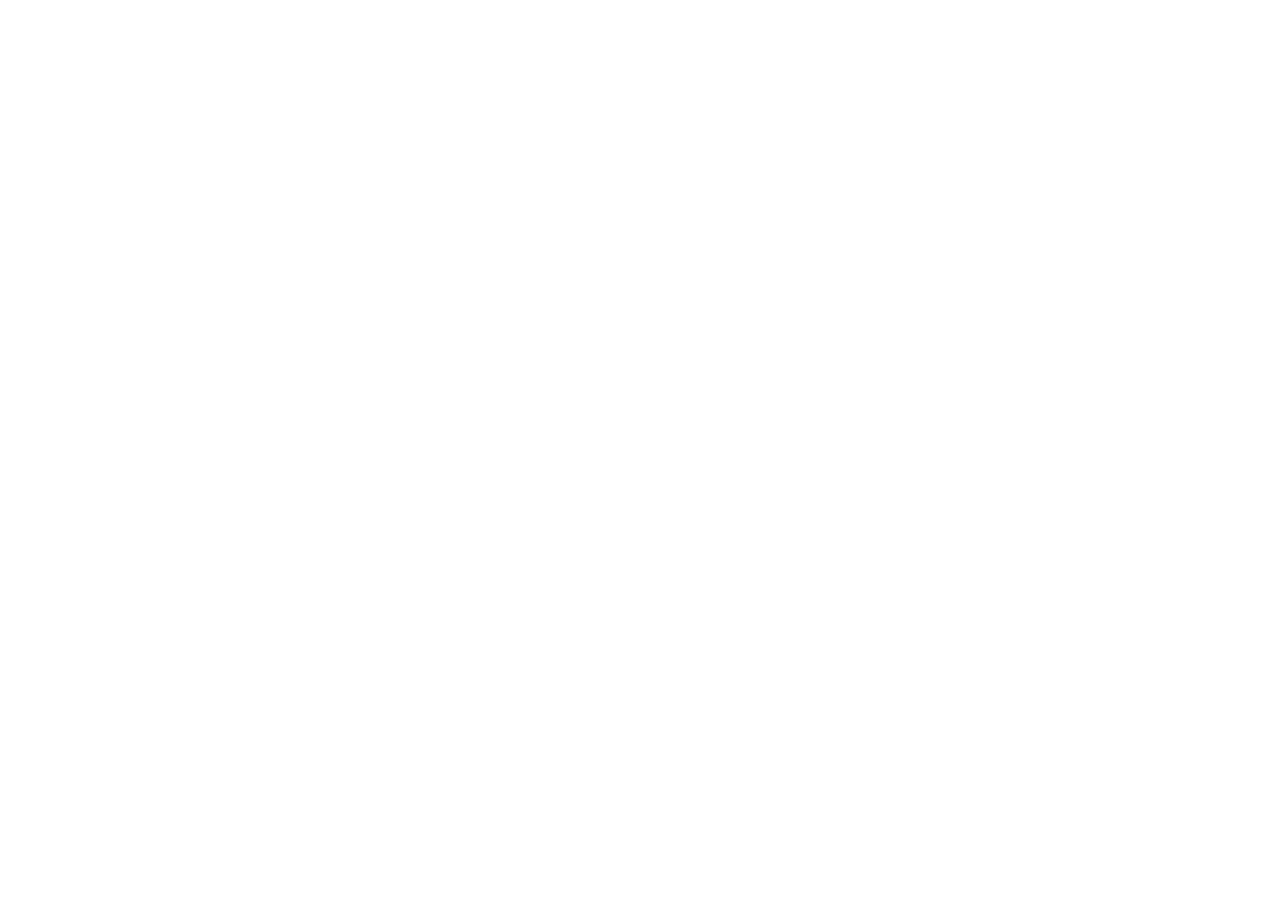
==== index.html @ b1f7e97e "1 apsso" ====
<!DOCTYPE html>
<html lang="en">
<head>
    <meta charset="UTF-8">
    <meta name="viewport" content="width=device-width, initial-scale=1.0">
    <title>Document</title>
</head>
<body>
    
</body>
</html>
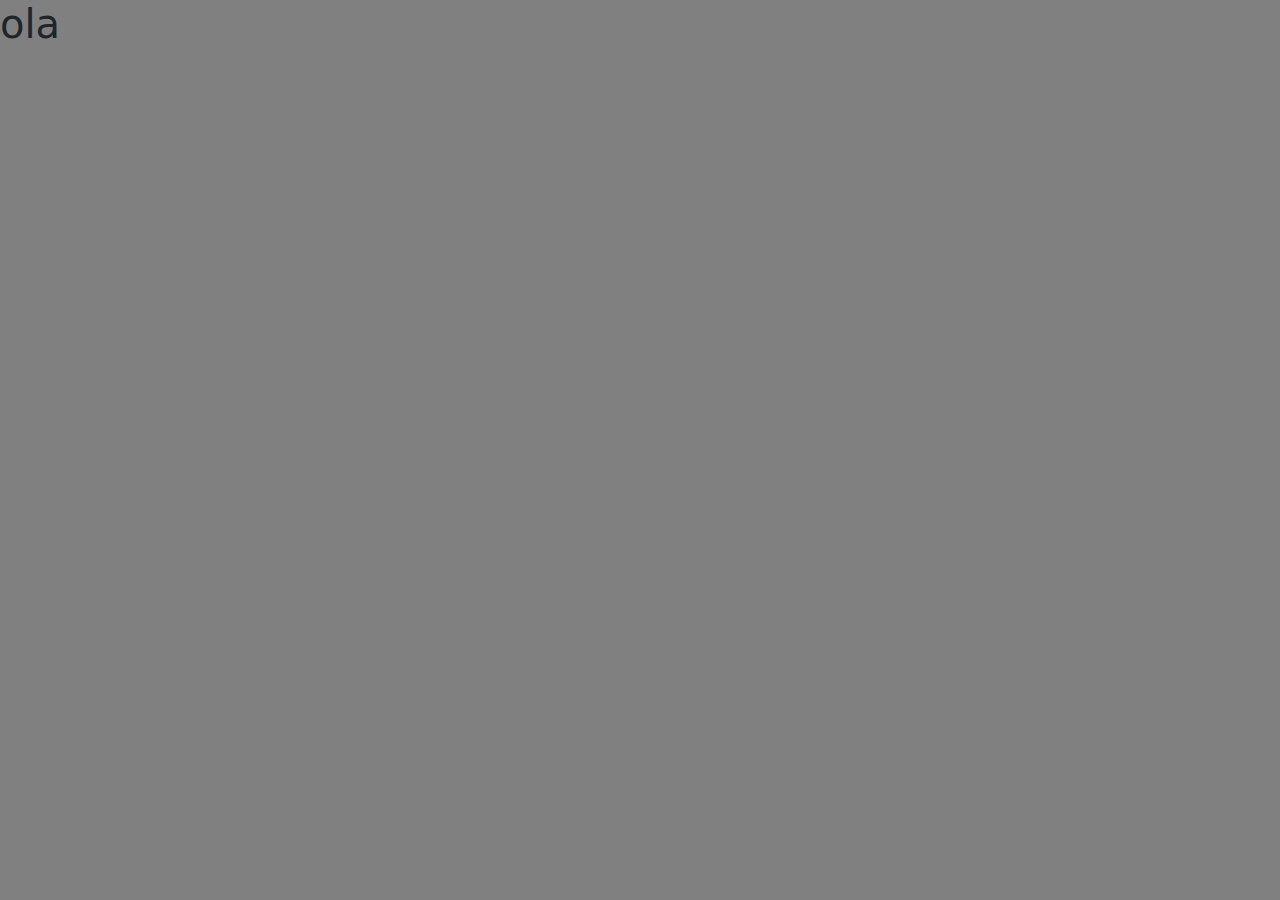
==== commit 2ee94dbb: "inicio" ====
--- a/index.html
+++ b/index.html
@@ -1,11 +1,15 @@
 <!DOCTYPE html>
 <html lang="en">
 <head>
+    
+    <link href="https://cdn.jsdelivr.net/npm/bootstrap@5.3.3/dist/css/bootstrap.min.css" rel="stylesheet" integrity="sha384-QWTKZyjpPEjISv5WaRU9OFeRpok6YctnYmDr5pNlyT2bRjXh0JMhjY6hW+ALEwIH" crossorigin="anonymous">
+    <link rel="stylesheet" href="style.css">
     <meta charset="UTF-8">
     <meta name="viewport" content="width=device-width, initial-scale=1.0">
     <title>Document</title>
 </head>
 <body>
-    
+    <h1>ola</h1>
 </body>
+<script src="https://cdn.jsdelivr.net/npm/bootstrap@5.3.3/dist/js/bootstrap.bundle.min.js" integrity="sha384-YvpcrYf0tY3lHB60NNkmXc5s9fDVZLESaAA55NDzOxhy9GkcIdslK1eN7N6jIeHz" crossorigin="anonymous"></script>
 </html>--- a/style.css
+++ b/style.css
@@ -0,0 +1,4 @@
+
+body{
+    background-color: gray;
+}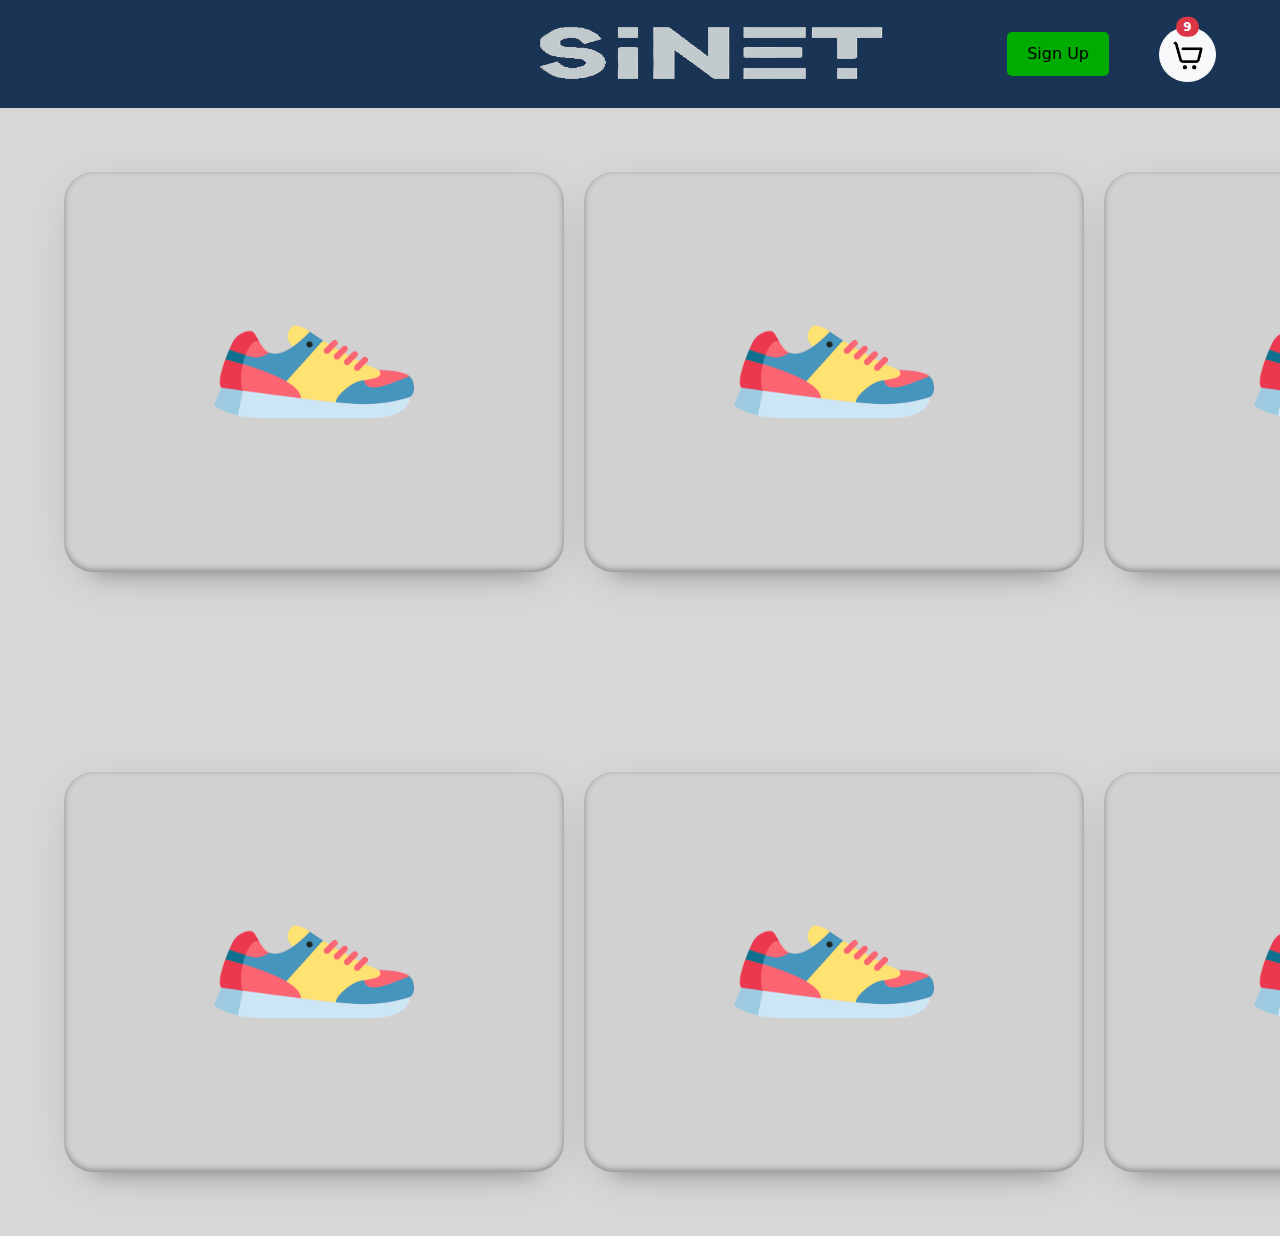
==== commit a7bf11dd: "pagina principal" ====
--- a/index.html
+++ b/index.html
@@ -1,7 +1,6 @@
 <!DOCTYPE html>
 <html lang="en">
 <head>
-    
     <link href="https://cdn.jsdelivr.net/npm/bootstrap@5.3.3/dist/css/bootstrap.min.css" rel="stylesheet" integrity="sha384-QWTKZyjpPEjISv5WaRU9OFeRpok6YctnYmDr5pNlyT2bRjXh0JMhjY6hW+ALEwIH" crossorigin="anonymous">
     <link rel="stylesheet" href="style.css">
     <meta charset="UTF-8">
@@ -9,7 +8,66 @@
     <title>Document</title>
 </head>
 <body>
-    <h1>ola</h1>
+    <div class="container"> 
+        <header>
+            <img id="logo-sinet" src="/assets/image (1).png" alt="">
+                <a id="register" href="">Sign Up</a>
+                <button type="button" class="btn btn-light position-relative">
+                    <img id="cart-buy" src="/assets/carrinho-de-compras.png" alt="">
+                    <span class="position-absolute top-10 start-10 translate-middle badge rounded-pill bg-danger">
+                      9
+                    </span>
+                  </button>
+            
+        </header>
+        <!--
+        <section>
+            <div id="carouselExampleInterval" class="carousel slide carousel-fade " data-bs-ride="carousel">
+                <div class="carousel-inner">
+                  <div class="carousel-item" data-bs-interval="10000">
+                    <svg class="bd-placeholder-img bd-placeholder-img-lg d-block w-100" width="800" height="400" xmlns="http://www.w3.org/2000/svg" role="img" aria-label="Placeholder: First slide" preserveAspectRatio="xMidYMid slice" focusable="false"><title>Placeholder</title><rect width="100%" height="100%" fill="#777"></rect><text x="50%" y="50%" fill="#555" dy=".3em">First slide</text></svg>
+                  </div>
+                  <div class="carousel-item" data-bs-interval="2000">
+                    <svg class="bd-placeholder-img bd-placeholder-img-lg d-block w-100" width="800" height="400" xmlns="http://www.w3.org/2000/svg" role="img" aria-label="Placeholder: Second slide" preserveAspectRatio="xMidYMid slice" focusable="false"><title>Placeholder</title><rect width="100%" height="100%" fill="#666"></rect><text x="50%" y="50%" fill="#444" dy=".3em">Second slide</text></svg>
+                  </div>
+                  <div class="carousel-item active">
+                    <svg class="bd-placeholder-img bd-placeholder-img-lg d-block w-100" width="800" height="400" xmlns="http://www.w3.org/2000/svg" role="img" aria-label="Placeholder: Third slide" preserveAspectRatio="xMidYMid slice" focusable="false"><title>Placeholder</title><rect width="100%" height="100%" fill="#555"></rect><text x="50%" y="50%" fill="#333" dy=".3em">Third slide</text></svg>
+                  </div>
+                </div>
+                <button class="carousel-control-prev" type="button" data-bs-target="#carouselExampleInterval" data-bs-slide="prev">
+                  <span class="carousel-control-prev-icon" aria-hidden="true"></span>
+                  <span class="visually-hidden">Previous</span>
+                </button>
+                <button class="carousel-control-next" type="button" data-bs-target="#carouselExampleInterval" data-bs-slide="next">
+                  <span class="carousel-control-next-icon" aria-hidden="true"></span>
+                  <span class="visually-hidden">Next</span>
+                </button>
+              </div>
+        </section>
+        -->
+        <main>
+            <div class="produtos">
+                <a class="cartao" href="">
+                    <img src="/assets/tenis.png" alt="">
+                </a>
+                <a class="cartao" href="">
+                    <img src="/assets/tenis.png" alt="">
+                </a>
+                <a class="cartao" href="">
+                    <img src="/assets/tenis.png" alt="">
+                </a>
+                <a class="cartao" href="">
+                    <img src="/assets/tenis.png" alt="">
+                </a>
+                <a class="cartao" href="">
+                    <img src="/assets/tenis.png" alt="">
+                </a>
+                <a class="cartao" href="">
+                    <img src="/assets/tenis.png" alt="">
+                </a>
+            </div>
+        </main>
+    </div>
 </body>
 <script src="https://cdn.jsdelivr.net/npm/bootstrap@5.3.3/dist/js/bootstrap.bundle.min.js" integrity="sha384-YvpcrYf0tY3lHB60NNkmXc5s9fDVZLESaAA55NDzOxhy9GkcIdslK1eN7N6jIeHz" crossorigin="anonymous"></script>
 </html>--- a/style.css
+++ b/style.css
@@ -1,4 +1,108 @@
+/* estrutura */
 
-body{
-    background-color: gray;
+.container{
+    background-color: #d7d7d7;
+    width: 100%;
+    max-width: none;
+    padding: 0;
+    margin: 0;
+}
+header{
+    display: flex;
+    padding: 0px 5%;
+    justify-content: flex-end;
+    align-items: center;
+    width: 100%;
+    height: 12vh;
+    margin: 0;
+    gap: 50px;
+    background-color: #193454;
+}
+.btn{
+    border-radius: 50%;
+    padding: 5px;
+}
+/*
+ID 
+*/
+
+#register{
+    text-decoration: none;
+    color: #000;
+    padding: 10px 20px;
+    border-radius: 5px;
+    background-color: rgb(0, 172, 0);
+}
+#register:hover{
+    background-color: rgb(106, 255, 106);
+}
+#logo-sinet{
+    position: absolute;
+    top: 1em;
+    left: 41.5%;
+    user-select: none;
+  -moz-user-select: none;
+  -webkit-user-select: none;
+  -ms-user-select: none;
+  pointer-events: none;
+  -webkit-touch-callout: none;
+}
+#cart-buy{
+    width: 45px;
+    object-fit: cover;
+    padding: 4px 6px 4px 4px;
+    border-radius: 50%;
+    display: flex;
+    align-items: center;
+    justify-content: center;
+}
+/*MAIN*/
+
+main{
+    width: 100%;
+    display: flex;
+    justify-content: center;
+    
+}
+/*produtos*/
+.produtos{
+    
+    padding: 5% 0px 5% 5%;
+    width: 100%;
+    height: max-content;
+    flex-wrap: wrap;
+    display: grid;
+    grid-template-columns: repeat(3, 1fr); /* 3 colunas de tamanho igual */
+    grid-gap: 20px; /* Espaçamento entre os cards */
+    grid-row-gap: 200px;
+
+}
+.cartao{
+    width: 500px;
+    height: 400px;
+    background-color: #d1d1d1;
+    border-radius: 30px;
+    display: flex;
+    align-items: center;
+    justify-content: center;
+    box-shadow: rgba(21, 21, 37, 0.25) 0px 10px 50px -20px, rgba(0, 0, 0, 0.3) 0px 30px 20px -30px, rgba(1, 2, 3, 0.35) 0px -2px 6px 0px inset;
+}
+.cartao:hover{
+    box-shadow: rgba(0, 0, 0, 0.17) 0px -23px 25px 0px inset, rgba(0, 0, 0, 0.15) 0px -36px 30px 0px inset, rgba(0, 0, 0, 0.1) 0px -79px 40px 0px inset, rgba(0, 0, 0, 0.06) 0px 2px 1px, rgba(0, 0, 0, 0.09) 0px 4px 2px, rgba(0, 0, 0, 0.09) 0px 8px 4px, rgba(0, 0, 0, 0.09) 0px 16px 8px, rgba(0, 0, 0, 0.09) 0px 32px 16px;
+    
+}
+.cartao img{
+    width: 200px;
+}
+
+.center{
+    display: flex;
+    width: 100%;
+    justify-content: center;
+}
+.line{
+    background-color: green;
+    width: 100%;
+    height: 7px;
+    transform: rotate(90deg);
 }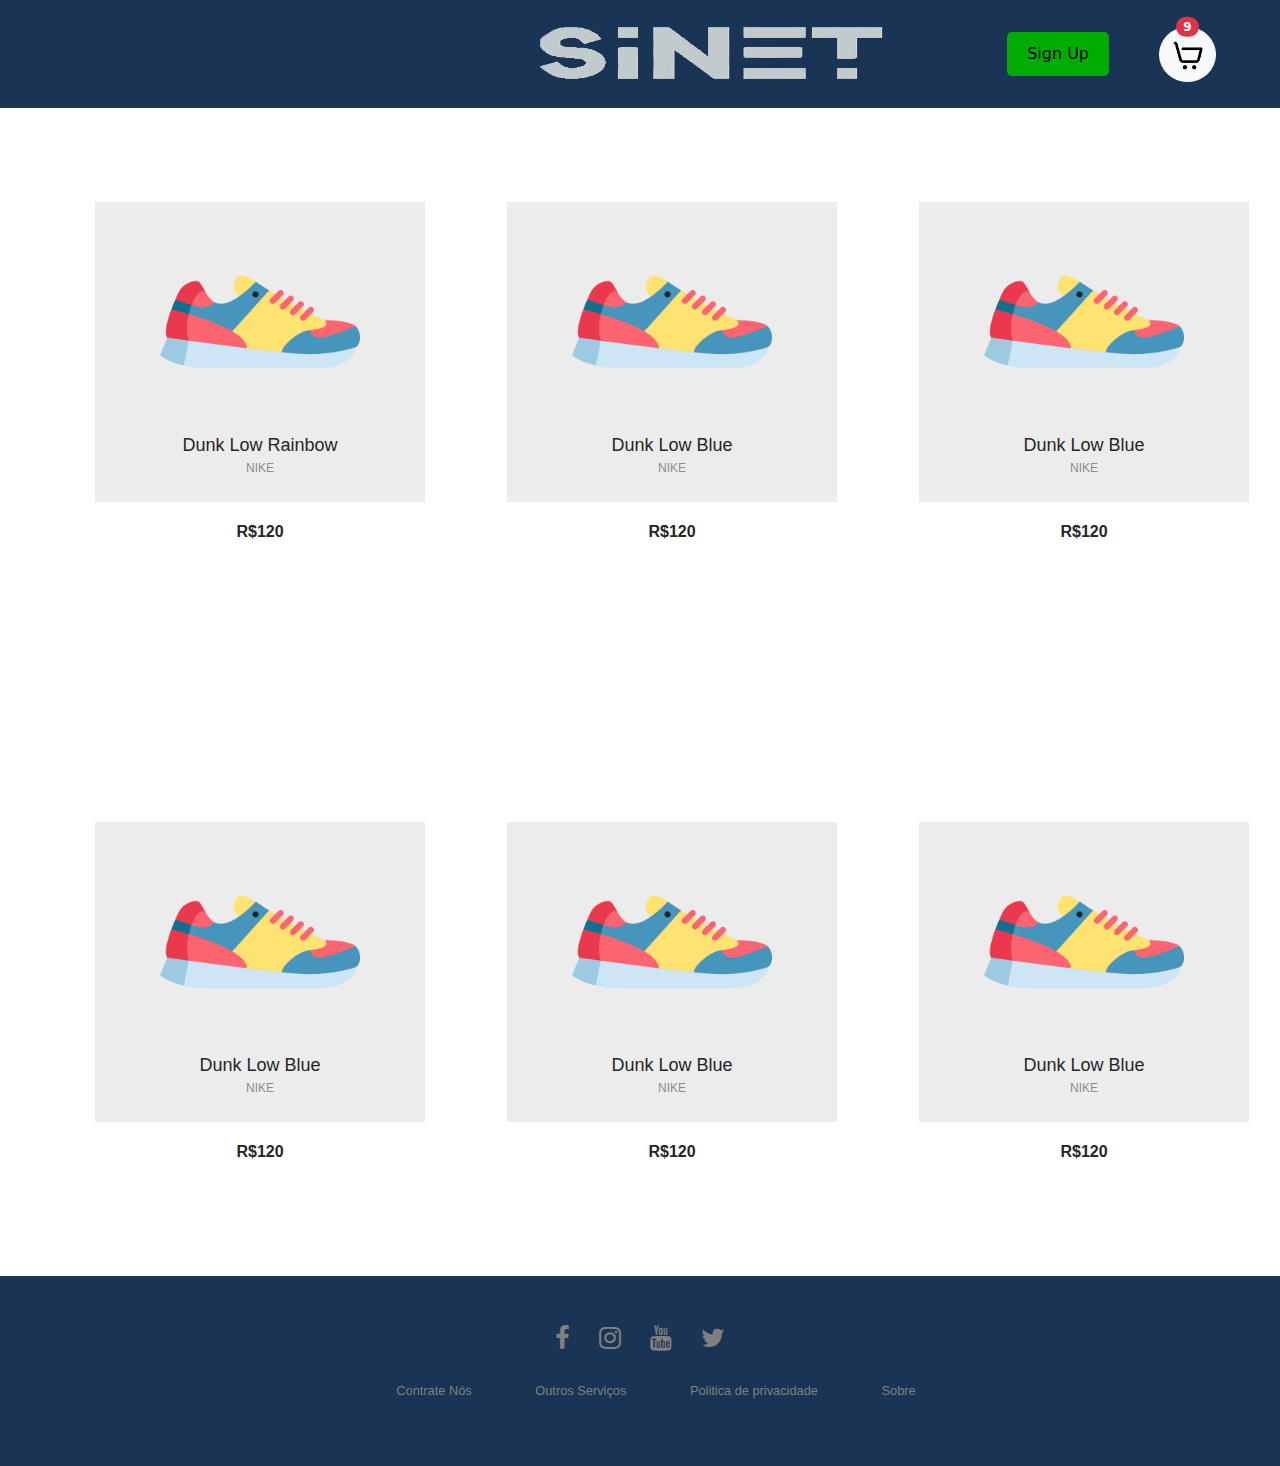
==== commit 407618ae: "pagina inicial design pronto" ====
--- a/index.html
+++ b/index.html
@@ -2,6 +2,7 @@
 <html lang="en">
 <head>
     <link href="https://cdn.jsdelivr.net/npm/bootstrap@5.3.3/dist/css/bootstrap.min.css" rel="stylesheet" integrity="sha384-QWTKZyjpPEjISv5WaRU9OFeRpok6YctnYmDr5pNlyT2bRjXh0JMhjY6hW+ALEwIH" crossorigin="anonymous">
+    <link rel="stylesheet" href="https://cdnjs.cloudflare.com/ajax/libs/font-awesome/4.7.0/css/font-awesome.min.css">
     <link rel="stylesheet" href="style.css">
     <meta charset="UTF-8">
     <meta name="viewport" content="width=device-width, initial-scale=1.0">
@@ -47,27 +48,215 @@
         -->
         <main>
             <div class="produtos">
-                <a class="cartao" href="">
-                    <img src="/assets/tenis.png" alt="">
-                </a>
-                <a class="cartao" href="">
-                    <img src="/assets/tenis.png" alt="">
-                </a>
-                <a class="cartao" href="">
-                    <img src="/assets/tenis.png" alt="">
-                </a>
-                <a class="cartao" href="">
-                    <img src="/assets/tenis.png" alt="">
-                </a>
-                <a class="cartao" href="">
-                    <img src="/assets/tenis.png" alt="">
-                </a>
-                <a class="cartao" href="">
-                    <img src="/assets/tenis.png" alt="">
-                </a>
+              <div class="containerf page-wrapper">
+                <div class="page-inner">
+                  <div class="row">
+                    <div class="el-wrapper">
+                      <div class="box-up">
+                        <img class="img" src="/assets/tenis.png" alt="">
+                        <div class="img-info">
+                          <div class="info-inner">
+                            <span class="p-name">Dunk Low Rainbow</span>
+                            <span class="p-company">Nike</span>
+                          </div>
+                          <div class="a-size">tamanho disponivel : <span class="size">S , M , L , XL</span></div>
+                        </div>
+                      </div>
+              
+                      <div class="box-down">
+                        <div class="h-bg">
+                          <div class="h-bg-inner"></div>
+                        </div>
+              
+                        <a class="cart" href="#">
+                          <span class="price">R$120</span>
+                          <span class="add-to-cart">
+                            <span class="txt">Adicionar no carrinho</span>
+                          </span>
+                        </a>
+                      </div>
+                    </div>
+                  </div>
+                </div>
+              </div>
+              <div class="container page-wrapper">
+                <div class="page-inner">
+                  <div class="row">
+                    <div class="el-wrapper">
+                      <div class="box-up">
+                        <img class="img" src="/assets/tenis.png" alt="">
+                        <div class="img-info">
+                          <div class="info-inner">
+                            <span class="p-name">Dunk Low Blue</span>
+                            <span class="p-company">Nike</span>
+                          </div>
+                          <div class="a-size">tamanho disponivel : <span class="size">S , M , L , XL</span></div>
+                        </div>
+                      </div>
+              
+                      <div class="box-down">
+                        <div class="h-bg">
+                          <div class="h-bg-inner"></div>
+                        </div>
+              
+                        <a class="cart" href="#">
+                          <span class="price">R$120</span>
+                          <span class="add-to-cart">
+                            <span class="txt">Adicionar no carrinho</span>
+                          </span>
+                        </a>
+                      </div>
+                    </div>
+                  </div>
+                </div>
+              </div>
+              <div class="container page-wrapper">
+                <div class="page-inner">
+                  <div class="row">
+                    <div class="el-wrapper">
+                      <div class="box-up">
+                        <img class="img" src="/assets/tenis.png" alt="">
+                        <div class="img-info">
+                          <div class="info-inner">
+                            <span class="p-name">Dunk Low Blue</span>
+                            <span class="p-company">Nike</span>
+                          </div>
+                          <div class="a-size">tamanho disponivel : <span class="size">S , M , L , XL</span></div>
+                        </div>
+                      </div>
+              
+                      <div class="box-down">
+                        <div class="h-bg">
+                          <div class="h-bg-inner"></div>
+                        </div>
+              
+                        <a class="cart" href="#">
+                          <span class="price">R$120</span>
+                          <span class="add-to-cart">
+                            <span class="txt">Adicionar no carrinho</span>
+                          </span>
+                        </a>
+                      </div>
+                    </div>
+                  </div>
+                </div>
+              </div>
+              <div class="container page-wrapper">
+                <div class="page-inner">
+                  <div class="row">
+                    <div class="el-wrapper">
+                      <div class="box-up">
+                        <img class="img" src="/assets/tenis.png" alt="">
+                        <div class="img-info">
+                          <div class="info-inner">
+                            <span class="p-name">Dunk Low Blue</span>
+                            <span class="p-company">Nike</span>
+                          </div>
+                          <div class="a-size">tamanho disponivel : <span class="size">S , M , L , XL</span></div>
+                        </div>
+                      </div>
+              
+                      <div class="box-down">
+                        <div class="h-bg">
+                          <div class="h-bg-inner"></div>
+                        </div>
+              
+                        <a class="cart" href="#">
+                          <span class="price">R$120</span>
+                          <span class="add-to-cart">
+                            <span class="txt">Adicionar no carrinho</span>
+                          </span>
+                        </a>
+                      </div>
+                    </div>
+                  </div>
+                </div>
+              </div>
+              <div class="container page-wrapper">
+                <div class="page-inner">
+                  <div class="row">
+                    <div class="el-wrapper">
+                      <div class="box-up">
+                        <img class="img" src="/assets/tenis.png" alt="">
+                        <div class="img-info">
+                          <div class="info-inner">
+                            <span class="p-name">Dunk Low Blue</span>
+                            <span class="p-company">Nike</span>
+                          </div>
+                          <div class="a-size">tamanho disponivel : <span class="size">S , M , L , XL</span></div>
+                        </div>
+                      </div>
+              
+                      <div class="box-down">
+                        <div class="h-bg">
+                          <div class="h-bg-inner"></div>
+                        </div>
+              
+                        <a class="cart" href="#">
+                          <span class="price">R$120</span>
+                          <span class="add-to-cart">
+                            <span class="txt">Adicionar no carrinho</span>
+                          </span>
+                        </a>
+                      </div>
+                    </div>
+                  </div>
+                </div>
+              </div>
+              <div class="container page-wrapper">
+                <div class="page-inner">
+                  <div class="row">
+                    <div class="el-wrapper">
+                      <div class="box-up">
+                        <img class="img" src="/assets/tenis.png" alt="">
+                        <div class="img-info">
+                          <div class="info-inner">
+                            <span class="p-name">Dunk Low Blue</span>
+                            <span class="p-company">Nike</span>
+                          </div>
+                          <div class="a-size">tamanho disponivel : <span class="size">S , M , L , XL</span></div>
+                        </div>
+                      </div>
+              
+                      <div class="box-down">
+                        <div class="h-bg">
+                          <div class="h-bg-inner"></div>
+                        </div>
+              
+                        <a class="cart" href="#">
+                          <span class="price">R$120</span>
+                          <span class="add-to-cart">
+                            <span class="txt">Adicionar no carrinho</span>
+                          </span>
+                        </a>
+                      </div>
+                    </div>
+                  </div>
+                </div>
+              </div>
             </div>
         </main>
-    </div>
+        <footer>
+          <div class="footer">
+          <div class="rowf">
+          <a href="#"><i class="fa fa-facebook"></i></a>
+          <a href="#"><i class="fa fa-instagram"></i></a>
+          <a href="#"><i class="fa fa-youtube"></i></a>
+          <a href="#"><i class="fa fa-twitter"></i></a>
+          </div>
+          
+          <div class="rowf">
+          <ul>
+          <li><a href="#">Contrate Nós</a></li>
+          <li><a href="#">Outros Serviços</a></li>
+          <li><a href="#">Politica de privacidade</a></li>
+          <li><a href="#">Sobre</a></li>
+          </ul>
+          </div>
+        
+          </div>
+          </footer>
+    </div> 
 </body>
 <script src="https://cdn.jsdelivr.net/npm/bootstrap@5.3.3/dist/js/bootstrap.bundle.min.js" integrity="sha384-YvpcrYf0tY3lHB60NNkmXc5s9fDVZLESaAA55NDzOxhy9GkcIdslK1eN7N6jIeHz" crossorigin="anonymous"></script>
 </html>--- a/style.css
+++ b/style.css
@@ -1,7 +1,12 @@
 /* estrutura */
-
+*{
+    box-sizing: border-box;
+}
+html{
+    overflow-x: hidden;
+}
 .container{
-    background-color: #d7d7d7;
+    background-color: #ffffff;
     width: 100%;
     max-width: none;
     padding: 0;
@@ -41,11 +46,11 @@
     top: 1em;
     left: 41.5%;
     user-select: none;
-  -moz-user-select: none;
-  -webkit-user-select: none;
-  -ms-user-select: none;
-  pointer-events: none;
-  -webkit-touch-callout: none;
+    -moz-user-select: none;
+    -webkit-user-select: none;
+    -ms-user-select: none;
+    pointer-events: none;
+    -webkit-touch-callout: none;
 }
 #cart-buy{
     width: 45px;
@@ -77,32 +82,334 @@
     grid-row-gap: 200px;
 
 }
-.cartao{
-    width: 500px;
-    height: 400px;
-    background-color: #d1d1d1;
-    border-radius: 30px;
-    display: flex;
-    align-items: center;
-    justify-content: center;
-    box-shadow: rgba(21, 21, 37, 0.25) 0px 10px 50px -20px, rgba(0, 0, 0, 0.3) 0px 30px 20px -30px, rgba(1, 2, 3, 0.35) 0px -2px 6px 0px inset;
-}
-.cartao:hover{
-    box-shadow: rgba(0, 0, 0, 0.17) 0px -23px 25px 0px inset, rgba(0, 0, 0, 0.15) 0px -36px 30px 0px inset, rgba(0, 0, 0, 0.1) 0px -79px 40px 0px inset, rgba(0, 0, 0, 0.06) 0px 2px 1px, rgba(0, 0, 0, 0.09) 0px 4px 2px, rgba(0, 0, 0, 0.09) 0px 8px 4px, rgba(0, 0, 0, 0.09) 0px 16px 8px, rgba(0, 0, 0, 0.09) 0px 32px 16px;
-    
-}
-.cartao img{
+
+/*PRODUTOS */
+.img{
     width: 200px;
 }
-
-.center{
-    display: flex;
-    width: 100%;
-    justify-content: center;
-}
-.line{
-    background-color: green;
-    width: 100%;
-    height: 7px;
-    transform: rotate(90deg);
-}+.box-up{
+    background-color: #ececec;
+}
+.d-flex {
+  display: -webkit-box;
+  display: -ms-flexbox;
+  display: flex;
+}
+
+.align-center {
+  -webkit-box-align: center;
+  -ms-flex-align: center;
+  align-items: center;
+}
+
+.flex-centerY-centerX {
+  justify-content: center;
+  -webkit-box-pack: center;
+  -ms-flex-pack: center;
+  justify-content: center;
+  -webkit-box-align: center;
+  -ms-flex-align: center;
+  align-items: center;
+}
+
+
+.page-wrapper {
+  height: 100%;
+  display: table;
+}
+
+.page-wrapper .page-inner {
+  display: table-cell;
+  vertical-align: middle;
+}
+
+.el-wrapper {
+  width: 360px;
+  padding: 15px;
+  margin: 15px auto;
+  background-color: #fff;
+}
+
+@media (max-width: 991px) {
+  .el-wrapper {
+    width: 345px;
+  }
+}
+
+@media (max-width: 767px) {
+  .el-wrapper {
+    width: 290px;
+    margin: 30px auto;
+  }
+}
+
+.el-wrapper:hover .h-bg {
+  left: 0px;
+}
+
+.el-wrapper:hover .price {
+  left: 20px;
+  -webkit-transform: translateY(-50%);
+  -ms-transform: translateY(-50%);
+  -o-transform: translateY(-50%);
+  transform: translateY(-50%);
+  color: #818181;
+}
+
+.el-wrapper:hover .add-to-cart {
+  left: 50%;
+}
+
+.el-wrapper:hover .img {
+  webkit-filter: blur(7px);
+  -o-filter: blur(7px);
+  -ms-filter: blur(7px);
+  filter: blur(7px);
+  filter: progid:DXImageTransform.Microsoft.Blur(pixelradius='7', shadowopacity='0.0');
+  opacity: 0.4;
+}
+
+.el-wrapper:hover .info-inner {
+  bottom: 155px;
+}
+
+.el-wrapper:hover .a-size {
+  -webkit-transition-delay: 300ms;
+  -o-transition-delay: 300ms;
+  transition-delay: 300ms;
+  bottom: 50px;
+  opacity: 1;
+}
+
+.el-wrapper .box-down {
+  width: 100%;
+  height: 60px;
+  position: relative;
+  overflow: hidden;
+}
+
+.el-wrapper .box-up {
+  width: 100%;
+  height: 300px;
+  position: relative;
+  overflow: hidden;
+  text-align: center;
+}
+
+.el-wrapper .img {
+  padding: 20px 0;
+  -webkit-transition: all 800ms cubic-bezier(0, 0, 0.18, 1);
+  -moz-transition: all 800ms cubic-bezier(0, 0, 0.18, 1);
+  -o-transition: all 800ms cubic-bezier(0, 0, 0.18, 1);
+  transition: all 800ms cubic-bezier(0, 0, 0.18, 1);
+  /* ease-out */
+  -webkit-transition-timing-function: cubic-bezier(0, 0, 0.18, 1);
+  -moz-transition-timing-function: cubic-bezier(0, 0, 0.18, 1);
+  -o-transition-timing-function: cubic-bezier(0, 0, 0.18, 1);
+  transition-timing-function: cubic-bezier(0, 0, 0.18, 1);
+  /* ease-out */
+}
+
+.h-bg {
+  -webkit-transition: all 800ms cubic-bezier(0, 0, 0.18, 1);
+  -moz-transition: all 800ms cubic-bezier(0, 0, 0.18, 1);
+  -o-transition: all 800ms cubic-bezier(0, 0, 0.18, 1);
+  transition: all 800ms cubic-bezier(0, 0, 0.18, 1);
+  /* ease-out */
+  -webkit-transition-timing-function: cubic-bezier(0, 0, 0.18, 1);
+  -moz-transition-timing-function: cubic-bezier(0, 0, 0.18, 1);
+  -o-transition-timing-function: cubic-bezier(0, 0, 0.18, 1);
+  transition-timing-function: cubic-bezier(0, 0, 0.18, 1);
+  /* ease-out */
+  width: 659px;
+  height: 100%;
+  background-color: #3f96cd;
+  position: absolute;
+  left: -659px;
+}
+
+.h-bg .h-bg-inner {
+  width: 50%;
+  height: 100%;
+  background-color: #464646;
+}
+
+.info-inner {
+  -webkit-transition: all 400ms cubic-bezier(0, 0, 0.18, 1);
+  -moz-transition: all 400ms cubic-bezier(0, 0, 0.18, 1);
+  -o-transition: all 400ms cubic-bezier(0, 0, 0.18, 1);
+  transition: all 400ms cubic-bezier(0, 0, 0.18, 1);
+  /* ease-out */
+  -webkit-transition-timing-function: cubic-bezier(0, 0, 0.18, 1);
+  -moz-transition-timing-function: cubic-bezier(0, 0, 0.18, 1);
+  -o-transition-timing-function: cubic-bezier(0, 0, 0.18, 1);
+  transition-timing-function: cubic-bezier(0, 0, 0.18, 1);
+  /* ease-out */
+  position: absolute;
+  width: 100%;
+  bottom: 25px;
+}
+
+.info-inner .p-name,
+.info-inner .p-company {
+  display: block;
+}
+
+.info-inner .p-name {
+  font-family: 'PT Sans', sans-serif;
+  font-size: 18px;
+  color: #252525;
+}
+
+.info-inner .p-company {
+  font-family: 'Lato', sans-serif;
+  font-size: 12px;
+  text-transform: uppercase;
+  color: #8c8c8c;
+}
+
+.a-size {
+  -webkit-transition: all 300ms cubic-bezier(0, 0, 0.18, 1);
+  -moz-transition: all 300ms cubic-bezier(0, 0, 0.18, 1);
+  -o-transition: all 300ms cubic-bezier(0, 0, 0.18, 1);
+  transition: all 300ms cubic-bezier(0, 0, 0.18, 1);
+  /* ease-out */
+  -webkit-transition-timing-function: cubic-bezier(0, 0, 0.18, 1);
+  -moz-transition-timing-function: cubic-bezier(0, 0, 0.18, 1);
+  -o-transition-timing-function: cubic-bezier(0, 0, 0.18, 1);
+  transition-timing-function: cubic-bezier(0, 0, 0.18, 1);
+  /* ease-out */
+  position: absolute;
+  width: 100%;
+  bottom: -20px;
+  font-family: 'PT Sans', sans-serif;
+  color: #828282;
+  opacity: 0;
+}
+
+.a-size .size {
+  color: #252525;
+}
+
+.cart {
+  display: block;
+  position: absolute;
+  width: 100%;
+  height: 100%;
+  top: 0;
+  left: 0;
+  font-family: 'Lato', sans-serif;
+  font-weight: 700;
+}
+
+.cart .price {
+  -webkit-transition: all 600ms cubic-bezier(0, 0, 0.18, 1);
+  -moz-transition: all 600ms cubic-bezier(0, 0, 0.18, 1);
+  -o-transition: all 600ms cubic-bezier(0, 0, 0.18, 1);
+  transition: all 600ms cubic-bezier(0, 0, 0.18, 1);
+  /* ease-out */
+  -webkit-transition-timing-function: cubic-bezier(0, 0, 0.18, 1);
+  -moz-transition-timing-function: cubic-bezier(0, 0, 0.18, 1);
+  -o-transition-timing-function: cubic-bezier(0, 0, 0.18, 1);
+  transition-timing-function: cubic-bezier(0, 0, 0.18, 1);
+  /* ease-out */
+  -webkit-transition-delay: 100ms;
+  -o-transition-delay: 100ms;
+  transition-delay: 100ms;
+  display: block;
+  position: absolute;
+  top: 50%;
+  left: 50%;
+  -webkit-transform: translate(-50%, -50%);
+  -ms-transform: translate(-50%, -50%);
+  -o-transform: translate(-50%, -50%);
+  transform: translate(-50%, -50%);
+  font-size: 16px;
+  color: #252525;
+}
+
+.cart .add-to-cart {
+  -webkit-transition: all 600ms cubic-bezier(0, 0, 0.18, 1);
+  -moz-transition: all 600ms cubic-bezier(0, 0, 0.18, 1);
+  -o-transition: all 600ms cubic-bezier(0, 0, 0.18, 1);
+  transition: all 600ms cubic-bezier(0, 0, 0.18, 1);
+  /* ease-out */
+  -webkit-transition-timing-function: cubic-bezier(0, 0, 0.18, 1);
+  -moz-transition-timing-function: cubic-bezier(0, 0, 0.18, 1);
+  -o-transition-timing-function: cubic-bezier(0, 0, 0.18, 1);
+  transition-timing-function: cubic-bezier(0, 0, 0.18, 1);
+  /* ease-out */
+  -webkit-transition-delay: 100ms;
+  -o-transition-delay: 100ms;
+  transition-delay: 100ms;
+  display: block;
+  position: absolute;
+  top: 50%;
+  left: 110%;
+  -webkit-transform: translate(-50%, -50%);
+  -ms-transform: translate(-50%, -50%);
+  -o-transform: translate(-50%, -50%);
+  transform: translate(-50%, -50%);
+}
+
+.cart .add-to-cart .txt {
+  font-size: 12px;
+  color: #fff;
+  letter-spacing: 0.045em;
+  text-transform: uppercase;
+  white-space: nowrap;
+}
+/*FOOTER*/
+.footer{
+    background:#193454;
+    padding:30px 0px;
+    font-family: 'Play', sans-serif;
+    text-align:center;
+    }
+    
+    .footer .rowf{
+    width:100%;
+    margin:1% 0%;
+    padding:0.6% 0%;
+    color:gray;
+    font-size:0.8em;
+    }
+    
+    .footer .rowf a{
+    text-decoration:none;
+    color:gray;
+    transition:0.5s;
+    }
+    
+    .footer .rowf a:hover{
+    color:#fff;
+    }
+    
+    .footer .rowf ul{
+    width:100%;
+    }
+    
+    .footer .rowf ul li{
+    display:inline-block;
+    margin:0px 30px;
+    }
+    
+    .footer .rowf a i{
+    font-size:2em;
+    margin:0% 1%;
+    }
+    
+    @media (max-width:720px){
+    .footer{
+    text-align:left;
+    padding:5%;
+    }
+    .footer .rowf ul li{
+    display:block;
+    margin:10px 0px;
+    text-align:left;
+    }
+    .footer .rowf a i{
+    margin:0% 3%;
+    }
+    }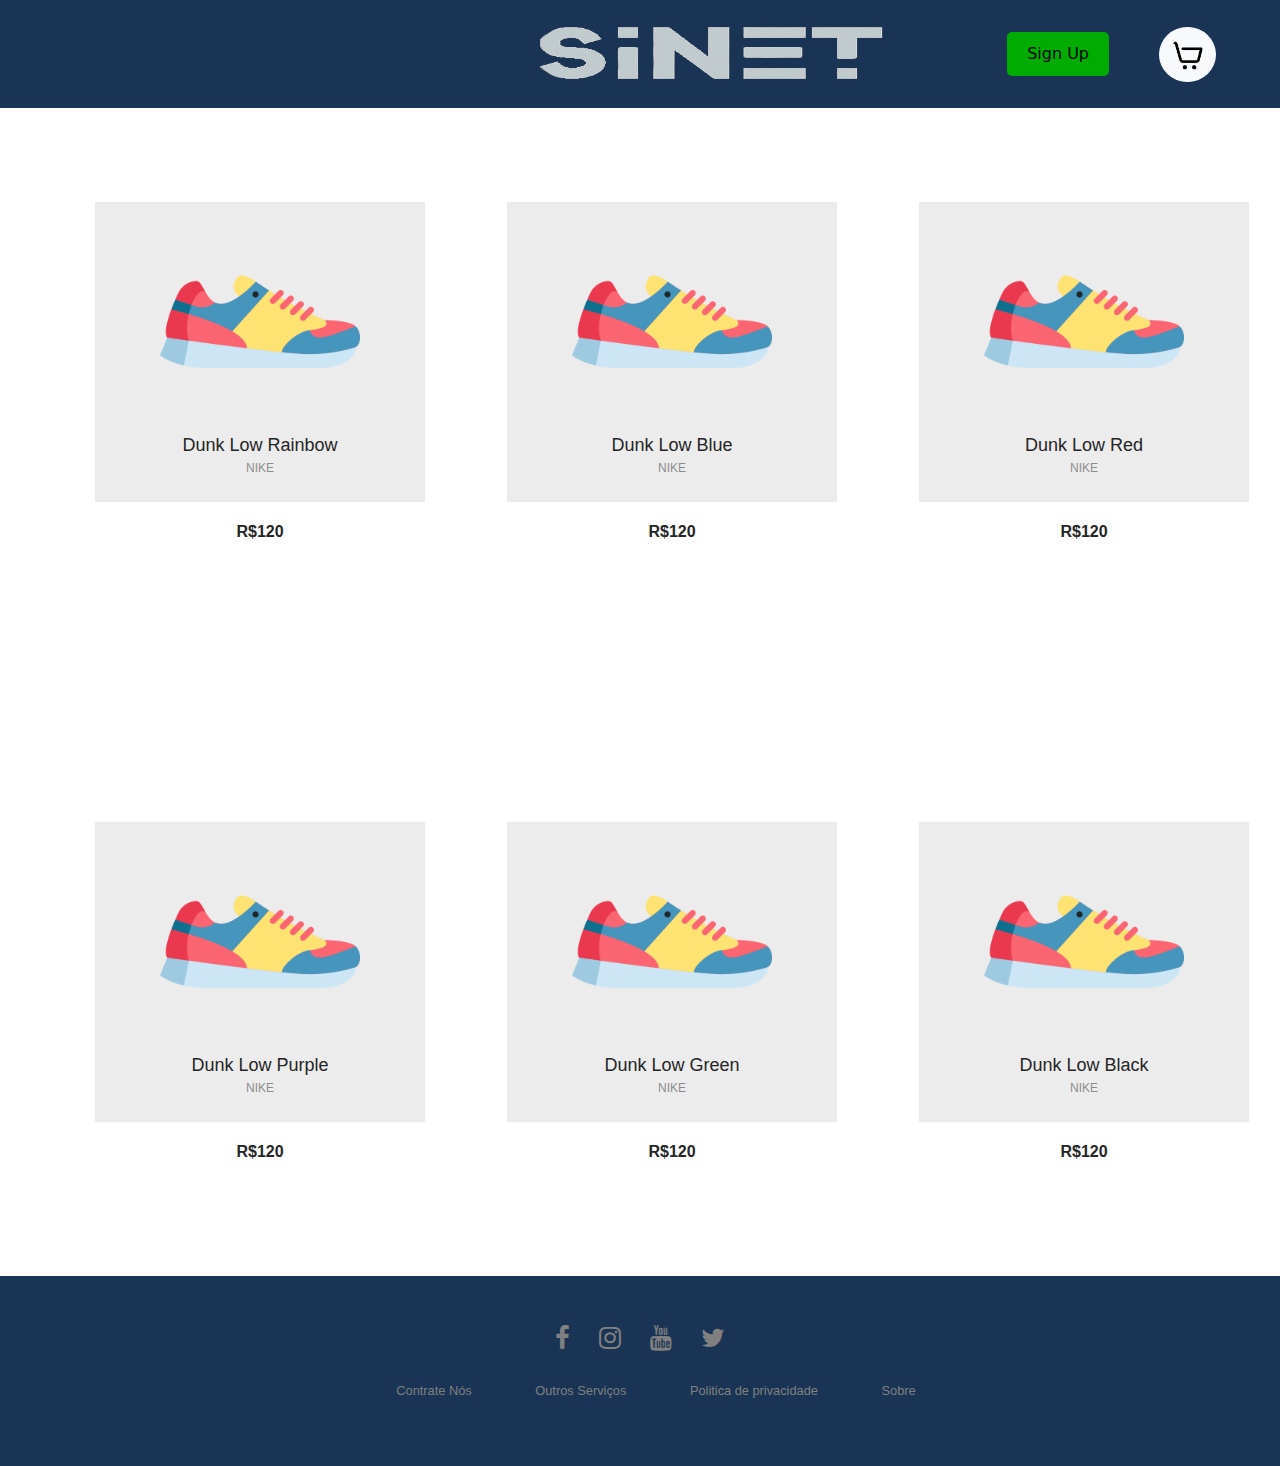
==== commit 66310aa1: "carrinho" ====
--- a/index.html
+++ b/index.html
@@ -13,11 +13,9 @@
         <header>
             <img id="logo-sinet" src="/assets/image (1).png" alt="">
                 <a id="register" href="">Sign Up</a>
-                <button type="button" class="btn btn-light position-relative">
+                <button type="button" data-bs-toggle="offcanvas"data-bs-target="#offcanvasWithBothOptions" aria-controls="offcanvasWithBothOptions" class="btn btn-light position-relative">
                     <img id="cart-buy" src="/assets/carrinho-de-compras.png" alt="">
-                    <span class="position-absolute top-10 start-10 translate-middle badge rounded-pill bg-danger">
-                      9
-                    </span>
+                    <span  class="position-absolute top-10 start-10 translate-middle badge rounded-pill bg-danger"></span>
                   </button>
             
         </header>
@@ -56,174 +54,175 @@
                         <img class="img" src="/assets/tenis.png" alt="">
                         <div class="img-info">
                           <div class="info-inner">
-                            <span class="p-name">Dunk Low Rainbow</span>
-                            <span class="p-company">Nike</span>
-                          </div>
-                          <div class="a-size">tamanho disponivel : <span class="size">S , M , L , XL</span></div>
-                        </div>
-                      </div>
-              
-                      <div class="box-down">
-                        <div class="h-bg">
-                          <div class="h-bg-inner"></div>
-                        </div>
-              
-                        <a class="cart" href="#">
-                          <span class="price">R$120</span>
-                          <span class="add-to-cart">
-                            <span class="txt">Adicionar no carrinho</span>
-                          </span>
-                        </a>
-                      </div>
-                    </div>
-                  </div>
-                </div>
-              </div>
-              <div class="container page-wrapper">
-                <div class="page-inner">
-                  <div class="row">
-                    <div class="el-wrapper">
-                      <div class="box-up">
-                        <img class="img" src="/assets/tenis.png" alt="">
-                        <div class="img-info">
-                          <div class="info-inner">
-                            <span class="p-name">Dunk Low Blue</span>
-                            <span class="p-company">Nike</span>
-                          </div>
-                          <div class="a-size">tamanho disponivel : <span class="size">S , M , L , XL</span></div>
-                        </div>
-                      </div>
-              
-                      <div class="box-down">
-                        <div class="h-bg">
-                          <div class="h-bg-inner"></div>
-                        </div>
-              
-                        <a class="cart" href="#">
-                          <span class="price">R$120</span>
-                          <span class="add-to-cart">
-                            <span class="txt">Adicionar no carrinho</span>
-                          </span>
-                        </a>
-                      </div>
-                    </div>
-                  </div>
-                </div>
-              </div>
-              <div class="container page-wrapper">
-                <div class="page-inner">
-                  <div class="row">
-                    <div class="el-wrapper">
-                      <div class="box-up">
-                        <img class="img" src="/assets/tenis.png" alt="">
-                        <div class="img-info">
-                          <div class="info-inner">
-                            <span class="p-name">Dunk Low Blue</span>
-                            <span class="p-company">Nike</span>
-                          </div>
-                          <div class="a-size">tamanho disponivel : <span class="size">S , M , L , XL</span></div>
-                        </div>
-                      </div>
-              
-                      <div class="box-down">
-                        <div class="h-bg">
-                          <div class="h-bg-inner"></div>
-                        </div>
-              
-                        <a class="cart" href="#">
-                          <span class="price">R$120</span>
-                          <span class="add-to-cart">
-                            <span class="txt">Adicionar no carrinho</span>
-                          </span>
-                        </a>
-                      </div>
-                    </div>
-                  </div>
-                </div>
-              </div>
-              <div class="container page-wrapper">
-                <div class="page-inner">
-                  <div class="row">
-                    <div class="el-wrapper">
-                      <div class="box-up">
-                        <img class="img" src="/assets/tenis.png" alt="">
-                        <div class="img-info">
-                          <div class="info-inner">
-                            <span class="p-name">Dunk Low Blue</span>
-                            <span class="p-company">Nike</span>
-                          </div>
-                          <div class="a-size">tamanho disponivel : <span class="size">S , M , L , XL</span></div>
-                        </div>
-                      </div>
-              
-                      <div class="box-down">
-                        <div class="h-bg">
-                          <div class="h-bg-inner"></div>
-                        </div>
-              
-                        <a class="cart" href="#">
-                          <span class="price">R$120</span>
-                          <span class="add-to-cart">
-                            <span class="txt">Adicionar no carrinho</span>
-                          </span>
-                        </a>
-                      </div>
-                    </div>
-                  </div>
-                </div>
-              </div>
-              <div class="container page-wrapper">
-                <div class="page-inner">
-                  <div class="row">
-                    <div class="el-wrapper">
-                      <div class="box-up">
-                        <img class="img" src="/assets/tenis.png" alt="">
-                        <div class="img-info">
-                          <div class="info-inner">
-                            <span class="p-name">Dunk Low Blue</span>
-                            <span class="p-company">Nike</span>
-                          </div>
-                          <div class="a-size">tamanho disponivel : <span class="size">S , M , L , XL</span></div>
-                        </div>
-                      </div>
-              
-                      <div class="box-down">
-                        <div class="h-bg">
-                          <div class="h-bg-inner"></div>
-                        </div>
-              
-                        <a class="cart" href="#">
-                          <span class="price">R$120</span>
-                          <span class="add-to-cart">
-                            <span class="txt">Adicionar no carrinho</span>
-                          </span>
-                        </a>
-                      </div>
-                    </div>
-                  </div>
-                </div>
-              </div>
-              <div class="container page-wrapper">
-                <div class="page-inner">
-                  <div class="row">
-                    <div class="el-wrapper">
-                      <div class="box-up">
-                        <img class="img" src="/assets/tenis.png" alt="">
-                        <div class="img-info">
-                          <div class="info-inner">
-                            <span class="p-name">Dunk Low Blue</span>
-                            <span class="p-company">Nike</span>
-                          </div>
-                          <div class="a-size">tamanho disponivel : <span class="size">S , M , L , XL</span></div>
-                        </div>
-                      </div>
-              
-                      <div class="box-down">
-                        <div class="h-bg">
-                          <div class="h-bg-inner"></div>
-                        </div>
-              
-                        <a class="cart" href="#">
+                            <span class="p-name" key="1">Dunk Low Rainbow</span>
+                            <span class="p-company">Nike</span>
+                          </div>
+                          <div class="a-size">tamanho disponivel : <span class="size">S , M , L , XL</span></div>
+                        </div>
+                      </div>
+              
+                      <div class="box-down">
+                        <div class="h-bg">
+                          <div class="h-bg-inner"></div>
+                        </div>
+              
+                        <a class="cart " data-bs-toggle="offcanvas"data-bs-target="#offcanvasWithBothOptions" aria-controls="offcanvasWithBothOptions" href="#">
+                          <span class="price">R$120</span>
+                          <span class="add-to-cart">
+                            <span class="txt">Adicionar no carrinho</span>
+                          </span>
+                        </a>
+                      </div>
+                    </div>
+                  </div>
+                </div>
+              </div>
+              
+              <div class="container page-wrapper">
+                <div class="page-inner">
+                  <div class="row">
+                    <div class="el-wrapper">
+                      <div class="box-up">
+                        <img class="img" src="/assets/tenis.png" alt="">
+                        <div class="img-info">
+                          <div class="info-inner">
+                            <span class="p-name" key="2" >Dunk Low Blue</span>
+                            <span class="p-company">Nike</span>
+                          </div>
+                          <div class="a-size">tamanho disponivel : <span class="size">S , M , L , XL</span></div>
+                        </div>
+                      </div>
+              
+                      <div class="box-down">
+                        <div class="h-bg">
+                          <div class="h-bg-inner"></div>
+                        </div>
+              
+                        <a class="cart" data-bs-toggle="offcanvas"data-bs-target="#offcanvasWithBothOptions" aria-controls="offcanvasWithBothOptions" href="#">
+                          <span class="price">R$120</span>
+                          <span class="add-to-cart">
+                            <span class="txt">Adicionar no carrinho</span>
+                          </span>
+                        </a>
+                      </div>
+                    </div>
+                  </div>
+                </div>
+              </div>
+              <div class="container page-wrapper">
+                <div class="page-inner">
+                  <div class="row">
+                    <div class="el-wrapper">
+                      <div class="box-up">
+                        <img class="img" src="/assets/tenis.png" alt="">
+                        <div class="img-info">
+                          <div class="info-inner">
+                            <span class="p-name" key="3">Dunk Low Red</span>
+                            <span class="p-company">Nike</span>
+                          </div>
+                          <div class="a-size">tamanho disponivel : <span class="size">S , M , L , XL</span></div>
+                        </div>
+                      </div>
+              
+                      <div class="box-down">
+                        <div class="h-bg">
+                          <div class="h-bg-inner"></div>
+                        </div>
+              
+                        <a class="cart" data-bs-toggle="offcanvas"data-bs-target="#offcanvasWithBothOptions" aria-controls="offcanvasWithBothOptions" href="#">
+                          <span class="price">R$120</span>
+                          <span class="add-to-cart">
+                            <span class="txt">Adicionar no carrinho</span>
+                          </span>
+                        </a>
+                      </div>
+                    </div>
+                  </div>
+                </div>
+              </div>
+              <div class="container page-wrapper">
+                <div class="page-inner">
+                  <div class="row">
+                    <div class="el-wrapper">
+                      <div class="box-up">
+                        <img class="img" src="/assets/tenis.png" alt="">
+                        <div class="img-info">
+                          <div class="info-inner">
+                            <span class="p-name" key="4">Dunk Low Purple</span>
+                            <span class="p-company">Nike</span>
+                          </div>
+                          <div class="a-size">tamanho disponivel : <span class="size">S , M , L , XL</span></div>
+                        </div>
+                      </div>
+              
+                      <div class="box-down">
+                        <div class="h-bg">
+                          <div class="h-bg-inner"></div>
+                        </div>
+              
+                        <a class="cart" data-bs-toggle="offcanvas"data-bs-target="#offcanvasWithBothOptions" aria-controls="offcanvasWithBothOptions" href="#">
+                          <span class="price">R$120</span>
+                          <span class="add-to-cart">
+                            <span class="txt">Adicionar no carrinho</span>
+                          </span>
+                        </a>
+                      </div>
+                    </div>
+                  </div>
+                </div>
+              </div>
+              <div class="container page-wrapper">
+                <div class="page-inner">
+                  <div class="row">
+                    <div class="el-wrapper">
+                      <div class="box-up">
+                        <img class="img" src="/assets/tenis.png" alt="">
+                        <div class="img-info">
+                          <div class="info-inner">
+                            <span class="p-name" key="5">Dunk Low Green</span>
+                            <span class="p-company">Nike</span>
+                          </div>
+                          <div class="a-size">tamanho disponivel : <span class="size">S , M , L , XL</span></div>
+                        </div>
+                      </div>
+              
+                      <div class="box-down">
+                        <div class="h-bg">
+                          <div class="h-bg-inner"></div>
+                        </div>
+              
+                        <a class="cart" data-bs-toggle="offcanvas"data-bs-target="#offcanvasWithBothOptions" aria-controls="offcanvasWithBothOptions" href="#">
+                          <span class="price">R$120</span>
+                          <span class="add-to-cart">
+                            <span class="txt">Adicionar no carrinho</span>
+                          </span>
+                        </a>
+                      </div>
+                    </div>
+                  </div>
+                </div>
+              </div>
+              <div class="container page-wrapper">
+                <div class="page-inner">
+                  <div class="row">
+                    <div class="el-wrapper">
+                      <div class="box-up">
+                        <img class="img" src="/assets/tenis.png" alt="">
+                        <div class="img-info">
+                          <div class="info-inner">
+                            <span class="p-name" key="06">Dunk Low Black</span>
+                            <span class="p-company">Nike</span>
+                          </div>
+                          <div class="a-size">tamanho disponivel : <span class="size">S , M , L , XL</span></div>
+                        </div>
+                      </div>
+              
+                      <div class="box-down">
+                        <div class="h-bg">
+                          <div class="h-bg-inner"></div>
+                        </div>
+              
+                        <a class="cart" data-bs-toggle="offcanvas"data-bs-target="#offcanvasWithBothOptions" aria-controls="offcanvasWithBothOptions" href="#">
                           <span class="price">R$120</span>
                           <span class="add-to-cart">
                             <span class="txt">Adicionar no carrinho</span>
@@ -235,6 +234,16 @@
                 </div>
               </div>
             </div>
+            <div class="offcanvas offcanvas-start" data-bs-scroll="true" tabindex="-1" id="offcanvasWithBothOptions" aria-labelledby="offcanvasWithBothOptionsLabel">
+                <div class="offcanvas-header">
+                  <h5 class="offcanvas-title" id="offcanvasWithBothOptionsLabel"><img id="cart-buy" src="/assets/carrinho-de-compras.png" style="display: inline;" alt="">Carrinho:</h5>
+                  <button type="button" class="btn-close" data-bs-dismiss="offcanvas" aria-label="Close"></button>
+                </div>
+                <div class="offcanvas-body">
+                  <hr>
+                  
+                </div>
+              </div>
         </main>
         <footer>
           <div class="footer">
@@ -259,4 +268,5 @@
     </div> 
 </body>
 <script src="https://cdn.jsdelivr.net/npm/bootstrap@5.3.3/dist/js/bootstrap.bundle.min.js" integrity="sha384-YvpcrYf0tY3lHB60NNkmXc5s9fDVZLESaAA55NDzOxhy9GkcIdslK1eN7N6jIeHz" crossorigin="anonymous"></script>
+<script src="scripts/addtocart.js"></script>
 </html>--- a/style.css
+++ b/style.css
@@ -412,4 +412,22 @@
     .footer .rowf a i{
     margin:0% 3%;
     }
-    }+    }
+
+.offcanvas-body {
+  display: flex;
+  flex-direction: column;
+}
+.offcanvas-body div{
+  display: flex;
+  justify-content: space-between;
+}
+.preco{
+  color: red;
+}
+.remove_price{
+  gap: 10px;
+}
+.cart-item{
+  margin-bottom: 5px;
+}
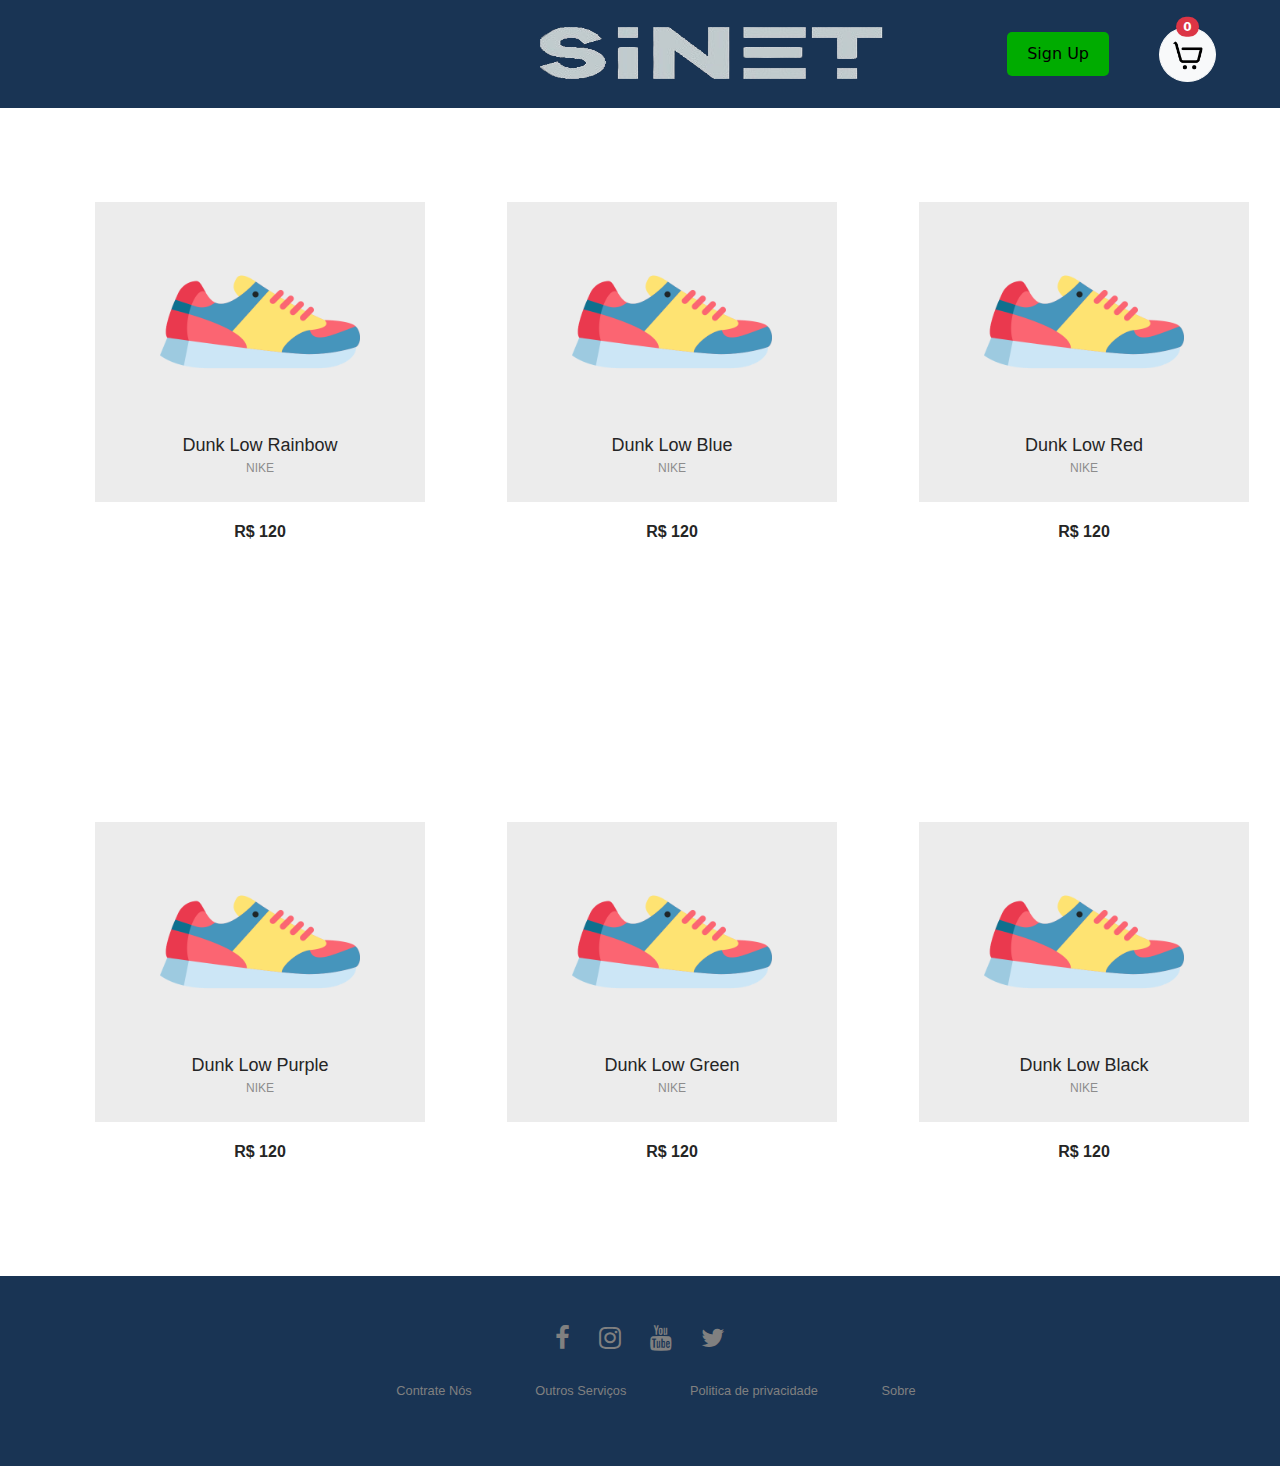
==== commit d410a9d2: "js pronto" ====
--- a/index.html
+++ b/index.html
@@ -3,7 +3,7 @@
 <head>
     <link href="https://cdn.jsdelivr.net/npm/bootstrap@5.3.3/dist/css/bootstrap.min.css" rel="stylesheet" integrity="sha384-QWTKZyjpPEjISv5WaRU9OFeRpok6YctnYmDr5pNlyT2bRjXh0JMhjY6hW+ALEwIH" crossorigin="anonymous">
     <link rel="stylesheet" href="https://cdnjs.cloudflare.com/ajax/libs/font-awesome/4.7.0/css/font-awesome.min.css">
-    <link rel="stylesheet" href="style.css">
+    <link rel="stylesheet" href="/sinet-master/style.css">
     <meta charset="UTF-8">
     <meta name="viewport" content="width=device-width, initial-scale=1.0">
     <title>Document</title>
@@ -11,10 +11,10 @@
 <body>
     <div class="container"> 
         <header>
-            <img id="logo-sinet" src="/assets/image (1).png" alt="">
+            <img id="logo-sinet" src="/sinet-master/assets/image (1).png" alt="">
                 <a id="register" href="">Sign Up</a>
                 <button type="button" data-bs-toggle="offcanvas"data-bs-target="#offcanvasWithBothOptions" aria-controls="offcanvasWithBothOptions" class="btn btn-light position-relative">
-                    <img id="cart-buy" src="/assets/carrinho-de-compras.png" alt="">
+                    <img id="cart-buy" src="/sinet-master/assets/carrinho-de-compras.png" alt="">
                     <span  class="position-absolute top-10 start-10 translate-middle badge rounded-pill bg-danger"></span>
                   </button>
             
@@ -51,7 +51,7 @@
                   <div class="row">
                     <div class="el-wrapper">
                       <div class="box-up">
-                        <img class="img" src="/assets/tenis.png" alt="">
+                        <img class="img" src="/sinet-master/assets/tenis.png" alt="">
                         <div class="img-info">
                           <div class="info-inner">
                             <span class="p-name" key="1">Dunk Low Rainbow</span>
@@ -67,23 +67,23 @@
                         </div>
               
                         <a class="cart " data-bs-toggle="offcanvas"data-bs-target="#offcanvasWithBothOptions" aria-controls="offcanvasWithBothOptions" href="#">
-                          <span class="price">R$120</span>
-                          <span class="add-to-cart">
-                            <span class="txt">Adicionar no carrinho</span>
-                          </span>
-                        </a>
-                      </div>
-                    </div>
-                  </div>
-                </div>
-              </div>
-              
-              <div class="container page-wrapper">
-                <div class="page-inner">
-                  <div class="row">
-                    <div class="el-wrapper">
-                      <div class="box-up">
-                        <img class="img" src="/assets/tenis.png" alt="">
+                          <span class="price"> R$ <p class="preco-produto" style="display: inline;" >120</p></span>
+                          <span class="add-to-cart">
+                            <span class="txt">Adicionar no carrinho</span>
+                          </span>
+                        </a>
+                      </div>
+                    </div>
+                  </div>
+                </div>
+              </div>
+              
+              <div class="container page-wrapper">
+                <div class="page-inner">
+                  <div class="row">
+                    <div class="el-wrapper">
+                      <div class="box-up">
+                        <img class="img" src="/sinet-master/assets/tenis.png" alt="">
                         <div class="img-info">
                           <div class="info-inner">
                             <span class="p-name" key="2" >Dunk Low Blue</span>
@@ -99,22 +99,22 @@
                         </div>
               
                         <a class="cart" data-bs-toggle="offcanvas"data-bs-target="#offcanvasWithBothOptions" aria-controls="offcanvasWithBothOptions" href="#">
-                          <span class="price">R$120</span>
-                          <span class="add-to-cart">
-                            <span class="txt">Adicionar no carrinho</span>
-                          </span>
-                        </a>
-                      </div>
-                    </div>
-                  </div>
-                </div>
-              </div>
-              <div class="container page-wrapper">
-                <div class="page-inner">
-                  <div class="row">
-                    <div class="el-wrapper">
-                      <div class="box-up">
-                        <img class="img" src="/assets/tenis.png" alt="">
+                          <span class="price"> R$ <p class="preco-produto" style="display: inline;" >120</p></span>
+                          <span class="add-to-cart">
+                            <span class="txt">Adicionar no carrinho</span>
+                          </span>
+                        </a>
+                      </div>
+                    </div>
+                  </div>
+                </div>
+              </div>
+              <div class="container page-wrapper">
+                <div class="page-inner">
+                  <div class="row">
+                    <div class="el-wrapper">
+                      <div class="box-up">
+                        <img class="img" src="/sinet-master/assets/tenis.png" alt="">
                         <div class="img-info">
                           <div class="info-inner">
                             <span class="p-name" key="3">Dunk Low Red</span>
@@ -130,22 +130,22 @@
                         </div>
               
                         <a class="cart" data-bs-toggle="offcanvas"data-bs-target="#offcanvasWithBothOptions" aria-controls="offcanvasWithBothOptions" href="#">
-                          <span class="price">R$120</span>
-                          <span class="add-to-cart">
-                            <span class="txt">Adicionar no carrinho</span>
-                          </span>
-                        </a>
-                      </div>
-                    </div>
-                  </div>
-                </div>
-              </div>
-              <div class="container page-wrapper">
-                <div class="page-inner">
-                  <div class="row">
-                    <div class="el-wrapper">
-                      <div class="box-up">
-                        <img class="img" src="/assets/tenis.png" alt="">
+                          <span class="price"> R$ <p class="preco-produto" style="display: inline;" >120</p></span>
+                          <span class="add-to-cart">
+                            <span class="txt">Adicionar no carrinho</span>
+                          </span>
+                        </a>
+                      </div>
+                    </div>
+                  </div>
+                </div>
+              </div>
+              <div class="container page-wrapper">
+                <div class="page-inner">
+                  <div class="row">
+                    <div class="el-wrapper">
+                      <div class="box-up">
+                        <img class="img" src="/sinet-master/assets/tenis.png" alt="">
                         <div class="img-info">
                           <div class="info-inner">
                             <span class="p-name" key="4">Dunk Low Purple</span>
@@ -161,22 +161,22 @@
                         </div>
               
                         <a class="cart" data-bs-toggle="offcanvas"data-bs-target="#offcanvasWithBothOptions" aria-controls="offcanvasWithBothOptions" href="#">
-                          <span class="price">R$120</span>
-                          <span class="add-to-cart">
-                            <span class="txt">Adicionar no carrinho</span>
-                          </span>
-                        </a>
-                      </div>
-                    </div>
-                  </div>
-                </div>
-              </div>
-              <div class="container page-wrapper">
-                <div class="page-inner">
-                  <div class="row">
-                    <div class="el-wrapper">
-                      <div class="box-up">
-                        <img class="img" src="/assets/tenis.png" alt="">
+                          <span class="price"> R$ <p class="preco-produto" style="display: inline;" >120</p></span>
+                          <span class="add-to-cart">
+                            <span class="txt">Adicionar no carrinho</span>
+                          </span>
+                        </a>
+                      </div>
+                    </div>
+                  </div>
+                </div>
+              </div>
+              <div class="container page-wrapper">
+                <div class="page-inner">
+                  <div class="row">
+                    <div class="el-wrapper">
+                      <div class="box-up">
+                        <img class="img" src="/sinet-master/assets/tenis.png" alt="">
                         <div class="img-info">
                           <div class="info-inner">
                             <span class="p-name" key="5">Dunk Low Green</span>
@@ -192,22 +192,22 @@
                         </div>
               
                         <a class="cart" data-bs-toggle="offcanvas"data-bs-target="#offcanvasWithBothOptions" aria-controls="offcanvasWithBothOptions" href="#">
-                          <span class="price">R$120</span>
-                          <span class="add-to-cart">
-                            <span class="txt">Adicionar no carrinho</span>
-                          </span>
-                        </a>
-                      </div>
-                    </div>
-                  </div>
-                </div>
-              </div>
-              <div class="container page-wrapper">
-                <div class="page-inner">
-                  <div class="row">
-                    <div class="el-wrapper">
-                      <div class="box-up">
-                        <img class="img" src="/assets/tenis.png" alt="">
+                          <span class="price"> R$ <p class="preco-produto" style="display: inline;" >120</p></span>
+                          <span class="add-to-cart">
+                            <span class="txt">Adicionar no carrinho</span>
+                          </span>
+                        </a>
+                      </div>
+                    </div>
+                  </div>
+                </div>
+              </div>
+              <div class="container page-wrapper">
+                <div class="page-inner">
+                  <div class="row">
+                    <div class="el-wrapper">
+                      <div class="box-up">
+                        <img class="img" src="/sinet-master/assets/tenis.png" alt="">
                         <div class="img-info">
                           <div class="info-inner">
                             <span class="p-name" key="06">Dunk Low Black</span>
@@ -223,7 +223,7 @@
                         </div>
               
                         <a class="cart" data-bs-toggle="offcanvas"data-bs-target="#offcanvasWithBothOptions" aria-controls="offcanvasWithBothOptions" href="#">
-                          <span class="price">R$120</span>
+                          <span class="price"> R$ <p class="preco-produto" style="display: inline;" >120</p></span>
                           <span class="add-to-cart">
                             <span class="txt">Adicionar no carrinho</span>
                           </span>
@@ -241,7 +241,8 @@
                 </div>
                 <div class="offcanvas-body">
                   <hr>
-                  
+                  <div id="total-price"></div>
+                  <div class="payment"><a id="pagar" href="/sinet-master/pagamento.html">Ir para o pagamento</a></div>
                 </div>
               </div>
         </main>
@@ -268,5 +269,5 @@
     </div> 
 </body>
 <script src="https://cdn.jsdelivr.net/npm/bootstrap@5.3.3/dist/js/bootstrap.bundle.min.js" integrity="sha384-YvpcrYf0tY3lHB60NNkmXc5s9fDVZLESaAA55NDzOxhy9GkcIdslK1eN7N6jIeHz" crossorigin="anonymous"></script>
-<script src="scripts/addtocart.js"></script>
+<script src="/sinet-master/scripts/addtocart.js"></script>
 </html>--- a/sinet-master/style.css
+++ b/sinet-master/style.css
@@ -0,0 +1,448 @@
+/* estrutura */
+*{
+    box-sizing: border-box;
+}
+html{
+    overflow-x: hidden;
+}
+.container{
+    background-color: #ffffff;
+    width: 100%;
+    max-width: none;
+    padding: 0;
+    margin: 0;
+}
+header{
+    display: flex;
+    padding: 0px 5%;
+    justify-content: flex-end;
+    align-items: center;
+    width: 100%;
+    height: 12vh;
+    margin: 0;
+    gap: 50px;
+    background-color: #193454;
+}
+.btn{
+    border-radius: 50%;
+    padding: 5px;
+}
+/*
+ID 
+*/
+
+#register{
+    text-decoration: none;
+    color: #000;
+    padding: 10px 20px;
+    border-radius: 5px;
+    background-color: rgb(0, 172, 0);
+}
+#register:hover{
+    background-color: rgb(106, 255, 106);
+}
+#logo-sinet{
+    position: absolute;
+    top: 1em;
+    left: 41.5%;
+    user-select: none;
+    -moz-user-select: none;
+    -webkit-user-select: none;
+    -ms-user-select: none;
+    pointer-events: none;
+    -webkit-touch-callout: none;
+}
+#cart-buy{
+    width: 45px;
+    object-fit: cover;
+    padding: 4px 6px 4px 4px;
+    border-radius: 50%;
+    display: flex;
+    align-items: center;
+    justify-content: center;
+}
+/*MAIN*/
+
+main{
+    width: 100%;
+    display: flex;
+    justify-content: center;
+    
+}
+/*produtos*/
+.produtos{
+    
+    padding: 5% 0px 5% 5%;
+    width: 100%;
+    height: max-content;
+    flex-wrap: wrap;
+    display: grid;
+    grid-template-columns: repeat(3, 1fr); /* 3 colunas de tamanho igual */
+    grid-gap: 20px; /* Espaçamento entre os cards */
+    grid-row-gap: 200px;
+
+}
+
+/*PRODUTOS */
+.img{
+    width: 200px;
+}
+.box-up{
+    background-color: #ececec;
+}
+.d-flex {
+  display: -webkit-box;
+  display: -ms-flexbox;
+  display: flex;
+}
+
+.align-center {
+  -webkit-box-align: center;
+  -ms-flex-align: center;
+  align-items: center;
+}
+
+.flex-centerY-centerX {
+  justify-content: center;
+  -webkit-box-pack: center;
+  -ms-flex-pack: center;
+  justify-content: center;
+  -webkit-box-align: center;
+  -ms-flex-align: center;
+  align-items: center;
+}
+
+
+.page-wrapper {
+  height: 100%;
+  display: table;
+}
+
+.page-wrapper .page-inner {
+  display: table-cell;
+  vertical-align: middle;
+}
+
+.el-wrapper {
+  width: 360px;
+  padding: 15px;
+  margin: 15px auto;
+  background-color: #fff;
+}
+
+@media (max-width: 991px) {
+  .el-wrapper {
+    width: 345px;
+  }
+}
+
+@media (max-width: 767px) {
+  .el-wrapper {
+    width: 290px;
+    margin: 30px auto;
+  }
+}
+
+.el-wrapper:hover .h-bg {
+  left: 0px;
+}
+
+.el-wrapper:hover .price {
+  left: 20px;
+  -webkit-transform: translateY(-50%);
+  -ms-transform: translateY(-50%);
+  -o-transform: translateY(-50%);
+  transform: translateY(-50%);
+  color: #818181;
+}
+
+.el-wrapper:hover .add-to-cart {
+  left: 50%;
+}
+
+.el-wrapper:hover .img {
+  -webkit-filter: blur(7px);
+  -o-filter: blur(7px);
+  -ms-filter: blur(7px);
+  filter: blur(7px);
+  filter: progid:DXImageTransform.Microsoft.Blur(pixelradius='7', shadowopacity='0.0');
+  opacity: 0.4;
+}
+
+.el-wrapper:hover .info-inner {
+  bottom: 155px;
+}
+
+.el-wrapper:hover .a-size {
+  -webkit-transition-delay: 300ms;
+  -o-transition-delay: 300ms;
+  transition-delay: 300ms;
+  bottom: 50px;
+  opacity: 1;
+}
+
+.el-wrapper .box-down {
+  width: 100%;
+  height: 60px;
+  position: relative;
+  overflow: hidden;
+}
+
+.el-wrapper .box-up {
+  width: 100%;
+  height: 300px;
+  position: relative;
+  overflow: hidden;
+  text-align: center;
+}
+
+.el-wrapper .img {
+  padding: 20px 0;
+  -webkit-transition: all 800ms cubic-bezier(0, 0, 0.18, 1);
+  -moz-transition: all 800ms cubic-bezier(0, 0, 0.18, 1);
+  -o-transition: all 800ms cubic-bezier(0, 0, 0.18, 1);
+  transition: all 800ms cubic-bezier(0, 0, 0.18, 1);
+  /* ease-out */
+  -webkit-transition-timing-function: cubic-bezier(0, 0, 0.18, 1);
+  -moz-transition-timing-function: cubic-bezier(0, 0, 0.18, 1);
+  -o-transition-timing-function: cubic-bezier(0, 0, 0.18, 1);
+  transition-timing-function: cubic-bezier(0, 0, 0.18, 1);
+  /* ease-out */
+}
+
+.h-bg {
+  -webkit-transition: all 800ms cubic-bezier(0, 0, 0.18, 1);
+  -moz-transition: all 800ms cubic-bezier(0, 0, 0.18, 1);
+  -o-transition: all 800ms cubic-bezier(0, 0, 0.18, 1);
+  transition: all 800ms cubic-bezier(0, 0, 0.18, 1);
+  /* ease-out */
+  -webkit-transition-timing-function: cubic-bezier(0, 0, 0.18, 1);
+  -moz-transition-timing-function: cubic-bezier(0, 0, 0.18, 1);
+  -o-transition-timing-function: cubic-bezier(0, 0, 0.18, 1);
+  transition-timing-function: cubic-bezier(0, 0, 0.18, 1);
+  /* ease-out */
+  width: 659px;
+  height: 100%;
+  background-color: #3f96cd;
+  position: absolute;
+  left: -659px;
+}
+
+.h-bg .h-bg-inner {
+  width: 50%;
+  height: 100%;
+  background-color: #464646;
+}
+
+.info-inner {
+  -webkit-transition: all 400ms cubic-bezier(0, 0, 0.18, 1);
+  -moz-transition: all 400ms cubic-bezier(0, 0, 0.18, 1);
+  -o-transition: all 400ms cubic-bezier(0, 0, 0.18, 1);
+  transition: all 400ms cubic-bezier(0, 0, 0.18, 1);
+  /* ease-out */
+  -webkit-transition-timing-function: cubic-bezier(0, 0, 0.18, 1);
+  -moz-transition-timing-function: cubic-bezier(0, 0, 0.18, 1);
+  -o-transition-timing-function: cubic-bezier(0, 0, 0.18, 1);
+  transition-timing-function: cubic-bezier(0, 0, 0.18, 1);
+  /* ease-out */
+  position: absolute;
+  width: 100%;
+  bottom: 25px;
+}
+
+.info-inner .p-name,
+.info-inner .p-company {
+  display: block;
+}
+
+.info-inner .p-name {
+  font-family: 'PT Sans', sans-serif;
+  font-size: 18px;
+  color: #252525;
+}
+
+.info-inner .p-company {
+  font-family: 'Lato', sans-serif;
+  font-size: 12px;
+  text-transform: uppercase;
+  color: #8c8c8c;
+}
+
+.a-size {
+  -webkit-transition: all 300ms cubic-bezier(0, 0, 0.18, 1);
+  -moz-transition: all 300ms cubic-bezier(0, 0, 0.18, 1);
+  -o-transition: all 300ms cubic-bezier(0, 0, 0.18, 1);
+  transition: all 300ms cubic-bezier(0, 0, 0.18, 1);
+  /* ease-out */
+  -webkit-transition-timing-function: cubic-bezier(0, 0, 0.18, 1);
+  -moz-transition-timing-function: cubic-bezier(0, 0, 0.18, 1);
+  -o-transition-timing-function: cubic-bezier(0, 0, 0.18, 1);
+  transition-timing-function: cubic-bezier(0, 0, 0.18, 1);
+  /* ease-out */
+  position: absolute;
+  width: 100%;
+  bottom: -20px;
+  font-family: 'PT Sans', sans-serif;
+  color: #828282;
+  opacity: 0;
+}
+
+.a-size .size {
+  color: #252525;
+}
+
+.cart {
+  display: block;
+  position: absolute;
+  width: 100%;
+  height: 100%;
+  top: 0;
+  left: 0;
+  font-family: 'Lato', sans-serif;
+  font-weight: 700;
+}
+
+.cart .price {
+  -webkit-transition: all 600ms cubic-bezier(0, 0, 0.18, 1);
+  -moz-transition: all 600ms cubic-bezier(0, 0, 0.18, 1);
+  -o-transition: all 600ms cubic-bezier(0, 0, 0.18, 1);
+  transition: all 600ms cubic-bezier(0, 0, 0.18, 1);
+  /* ease-out */
+  -webkit-transition-timing-function: cubic-bezier(0, 0, 0.18, 1);
+  -moz-transition-timing-function: cubic-bezier(0, 0, 0.18, 1);
+  -o-transition-timing-function: cubic-bezier(0, 0, 0.18, 1);
+  transition-timing-function: cubic-bezier(0, 0, 0.18, 1);
+  /* ease-out */
+  -webkit-transition-delay: 100ms;
+  -o-transition-delay: 100ms;
+  transition-delay: 100ms;
+  display: block;
+  position: absolute;
+  top: 50%;
+  left: 50%;
+  -webkit-transform: translate(-50%, -50%);
+  -ms-transform: translate(-50%, -50%);
+  -o-transform: translate(-50%, -50%);
+  transform: translate(-50%, -50%);
+  font-size: 16px;
+  color: #252525;
+}
+
+.cart .add-to-cart {
+  -webkit-transition: all 600ms cubic-bezier(0, 0, 0.18, 1);
+  -moz-transition: all 600ms cubic-bezier(0, 0, 0.18, 1);
+  -o-transition: all 600ms cubic-bezier(0, 0, 0.18, 1);
+  transition: all 600ms cubic-bezier(0, 0, 0.18, 1);
+  /* ease-out */
+  -webkit-transition-timing-function: cubic-bezier(0, 0, 0.18, 1);
+  -moz-transition-timing-function: cubic-bezier(0, 0, 0.18, 1);
+  -o-transition-timing-function: cubic-bezier(0, 0, 0.18, 1);
+  transition-timing-function: cubic-bezier(0, 0, 0.18, 1);
+  /* ease-out */
+  -webkit-transition-delay: 100ms;
+  -o-transition-delay: 100ms;
+  transition-delay: 100ms;
+  display: block;
+  position: absolute;
+  top: 50%;
+  left: 110%;
+  -webkit-transform: translate(-50%, -50%);
+  -ms-transform: translate(-50%, -50%);
+  -o-transform: translate(-50%, -50%);
+  transform: translate(-50%, -50%);
+}
+
+.cart .add-to-cart .txt {
+  font-size: 12px;
+  color: #fff;
+  letter-spacing: 0.045em;
+  text-transform: uppercase;
+  white-space: nowrap;
+}
+/*FOOTER*/
+.footer{
+    background:#193454;
+    padding:30px 0px;
+    font-family: 'Play', sans-serif;
+    text-align:center;
+    }
+    
+    .footer .rowf{
+    width:100%;
+    margin:1% 0%;
+    padding:0.6% 0%;
+    color:gray;
+    font-size:0.8em;
+    }
+    
+    .footer .rowf a{
+    text-decoration:none;
+    color:gray;
+    transition:0.5s;
+    }
+    
+    .footer .rowf a:hover{
+    color:#fff;
+    }
+    
+    .footer .rowf ul{
+    width:100%;
+    }
+    
+    .footer .rowf ul li{
+    display:inline-block;
+    margin:0px 30px;
+    }
+    
+    .footer .rowf a i{
+    font-size:2em;
+    margin:0% 1%;
+    }
+    
+    @media (max-width:720px){
+    .footer{
+    text-align:left;
+    padding:5%;
+    }
+    .footer .rowf ul li{
+    display:block;
+    margin:10px 0px;
+    text-align:left;
+    }
+    .footer .rowf a i{
+    margin:0% 3%;
+    }
+    }
+
+.offcanvas-body {
+  display: flex;
+  flex-direction: column;
+}
+.offcanvas-body div{
+  display: flex;
+  justify-content: space-between;
+}
+.preco{
+  color: red;
+}
+.remove_price{
+  gap: 10px;
+}
+.cart-item{
+  margin-bottom: 5px;
+}
+
+.payment{
+  position: relative;
+  top: calc(100% - 70px);
+  
+}
+#pagar{
+  padding: 5px;
+  color: #000;
+  text-decoration: none;
+  font-size: 18px;
+}
+#pagar:hover{
+  text-decoration: underline;
+}